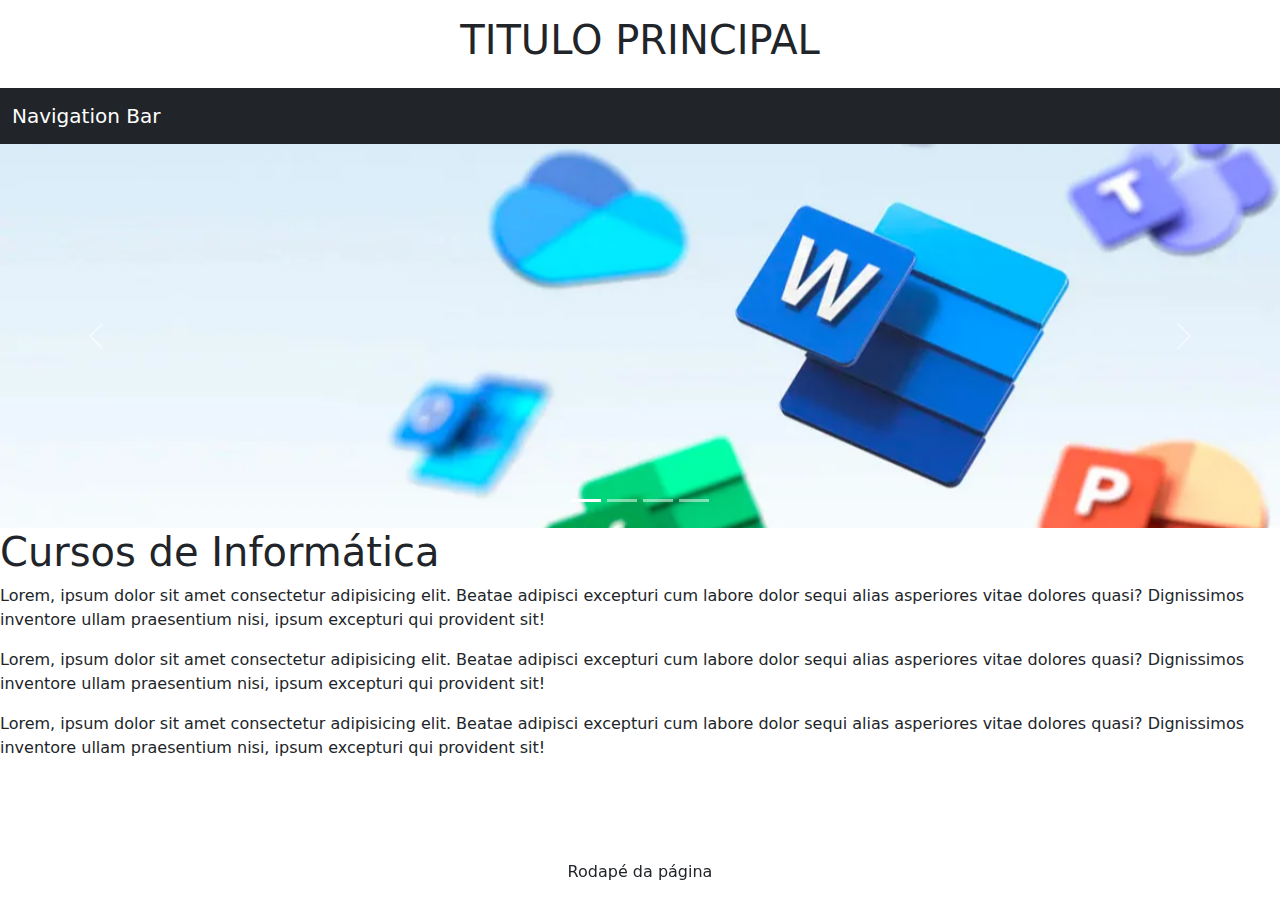
==== src/index.html @ efcd9225 ":bricks: feat: added basic files" ====
<!DOCTYPE html>
<html lang="pt-br">
<head>
    <meta charset="UTF-8">
    <meta name="viewport" content="width=device-width, initial-scale=1.0">
    <meta name="author" content="Wesley Xavier">
    <link rel="icon" type="image/x-icon" href="./img/favicon.ico">
    <title>Cursos de Informática</title>
    <link rel="stylesheet" href="style.css">
    <!-- Latest compiled and minified CSS -->
    <link href="https://cdn.jsdelivr.net/npm/bootstrap@5.3.3/dist/css/bootstrap.min.css" rel="stylesheet">
    
</head>
<body>
    <header class="container-fluid text-center p-3">
        <h1>TITULO PRINCIPAL</h1>
    </header>

    <nav class="navbar navbar-expand-sm bg-dark navbar-dark sticky-top">
        <div class="container-fluid">
          <a class="navbar-brand" href="#">Navigation Bar</a>
        </div>
    </nav>

    <main>

        <!-- Carousel -->
        <div id="demo" class="carousel slide" data-bs-ride="carousel">

            <!-- Indicators/dots -->
            <div class="carousel-indicators">
                <button type="button" data-bs-target="#demo" data-bs-slide-to="0" class="active"></button>
                <button type="button" data-bs-target="#demo" data-bs-slide-to="1"></button>
                <button type="button" data-bs-target="#demo" data-bs-slide-to="2"></button>
                <button type="button" data-bs-target="#demo" data-bs-slide-to="3"></button>
            </div>
        
            <!-- The slideshow/carousel -->
            <div class="carousel-inner">
                <div class="carousel-item active">
                    <img src="./img/office.pack.webp" alt="Pacote Office" class="d-block w-100">
                </div>
                <div class="carousel-item">
                    <img src="./img/adobe.pack.jpg" alt="Pacote Adobe" class="d-block w-100">
                </div>
                <div class="carousel-item">
                    <img src="./img/game.design.jpg" alt="Design de Games" class="d-block w-100">
                </div>
                <div class="carousel-item">
                    <img src="./img/3d.modeling.webp" alt="Modelagem 3D" class="d-block w-100">
                </div>
            </div>
        
            <!-- Left and right controls/icons -->
            <button class="carousel-control-prev" type="button" data-bs-target="#demo" data-bs-slide="prev">
                <span class="carousel-control-prev-icon"></span>
            </button>
            <button class="carousel-control-next" type="button" data-bs-target="#demo" data-bs-slide="next">
                <span class="carousel-control-next-icon"></span>
            </button>
        </div>

        <section clas="container-fluid">
            <h1>Cursos de Informática</h1>
            <p>Lorem, ipsum dolor sit amet consectetur adipisicing elit. Beatae adipisci excepturi cum labore dolor sequi alias asperiores vitae dolores quasi? Dignissimos inventore ullam praesentium nisi, ipsum excepturi qui provident sit!</p>
            <p>Lorem, ipsum dolor sit amet consectetur adipisicing elit. Beatae adipisci excepturi cum labore dolor sequi alias asperiores vitae dolores quasi? Dignissimos inventore ullam praesentium nisi, ipsum excepturi qui provident sit!</p>
            <p>Lorem, ipsum dolor sit amet consectetur adipisicing elit. Beatae adipisci excepturi cum labore dolor sequi alias asperiores vitae dolores quasi? Dignissimos inventore ullam praesentium nisi, ipsum excepturi qui provident sit!</p>
        </section>
    </main>
    
    <footer class="fixed-bottom text-center">
        <p>Rodapé da página</p>        
    </footer>
    
    <!-- Latest compiled JavaScript -->
    <script src="https://cdn.jsdelivr.net/npm/bootstrap@5.3.3/dist/js/bootstrap.bundle.min.js"></script>
</body>
</html>
---- src/style.css ----
/* Personalização do estilo do boostrap */
img{
    /* width: 200px; */
    height: 30vw;
    object-fit: cover;
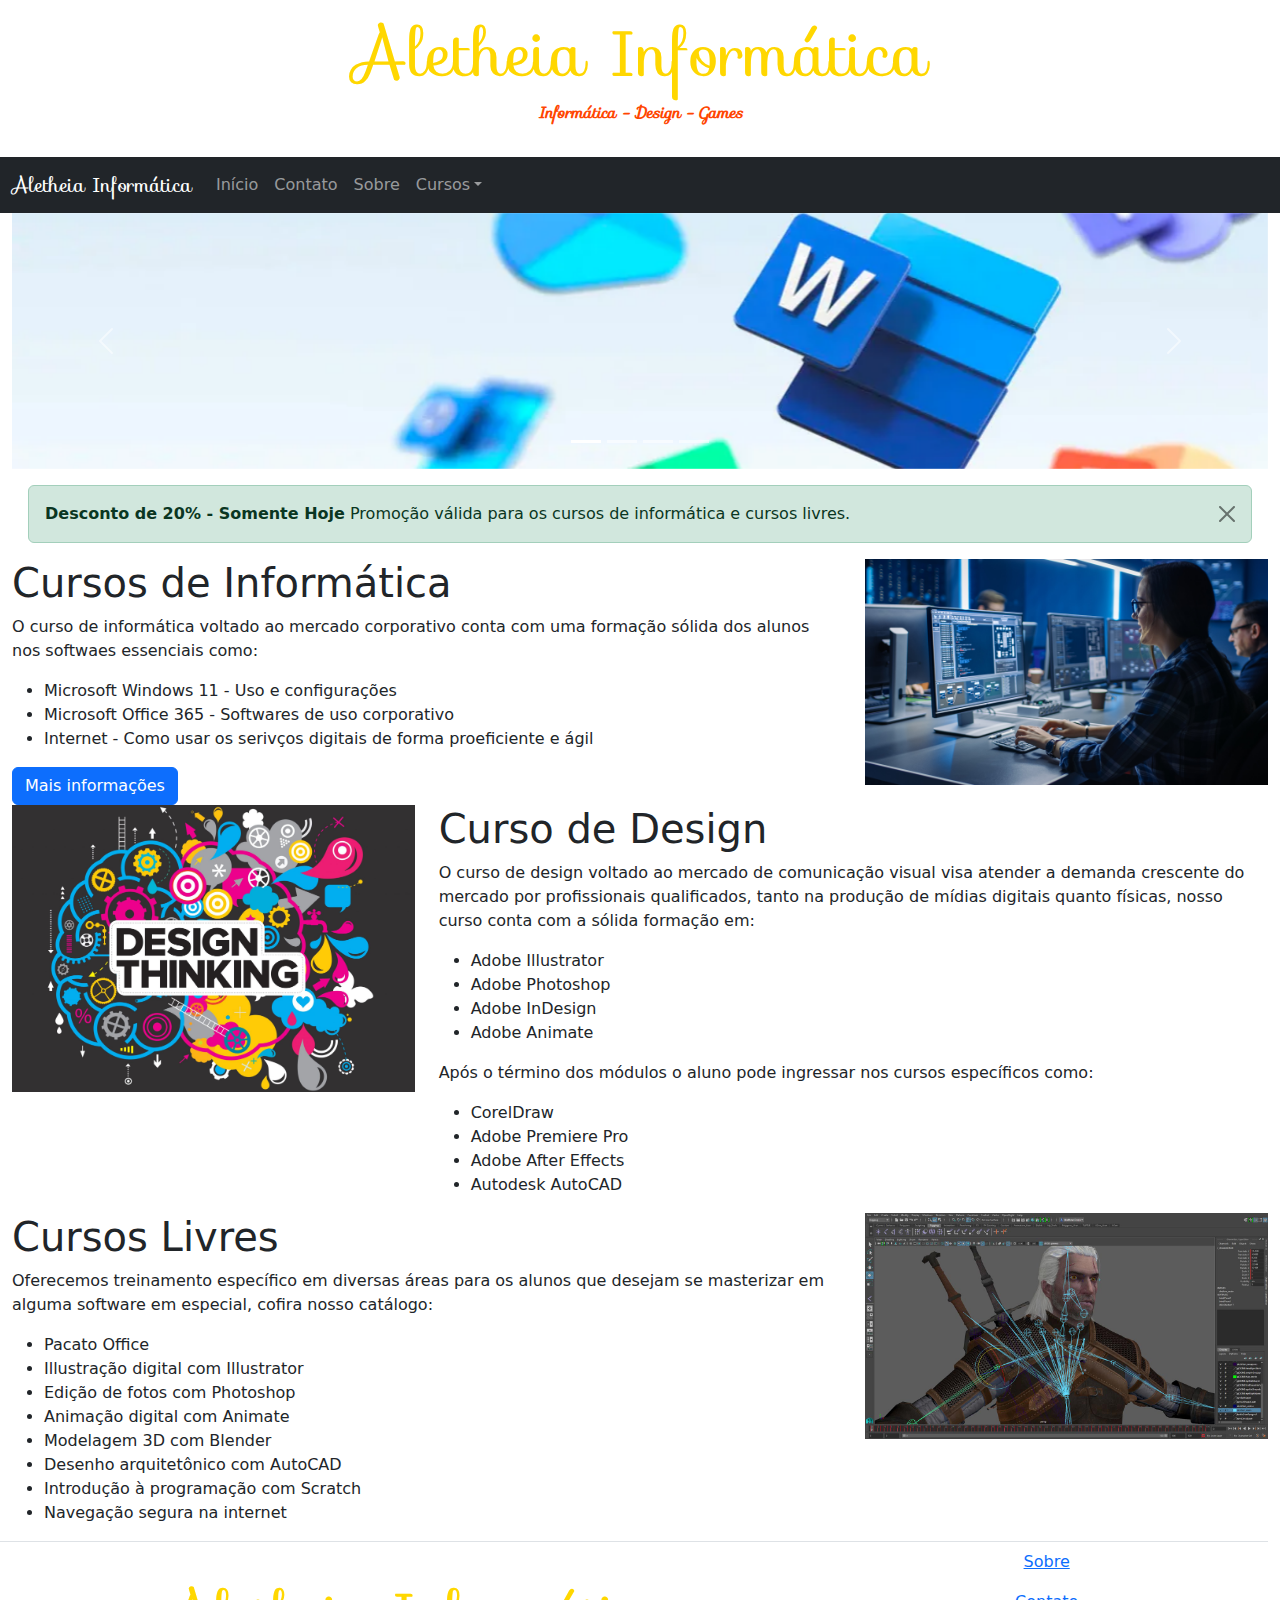
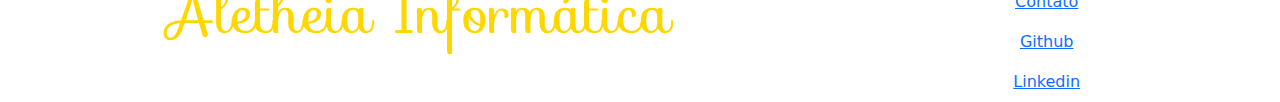
==== commit ae4d048a: ":lipstick: feat: I implemented the bootstrap feature." ====
--- a/src/index.html
+++ b/src/index.html
@@ -7,23 +7,51 @@
     <link rel="icon" type="image/x-icon" href="./img/favicon.ico">
     <title>Cursos de Informática</title>
     <link rel="stylesheet" href="style.css">
+    <link rel="stylesheet" href="https://fonts.googleapis.com/css?family=Sofia">
     <!-- Latest compiled and minified CSS -->
     <link href="https://cdn.jsdelivr.net/npm/bootstrap@5.3.3/dist/css/bootstrap.min.css" rel="stylesheet">
     
 </head>
 <body>
+    <!-- Header page -->
     <header class="container-fluid text-center p-3">
-        <h1>TITULO PRINCIPAL</h1>
+        <h1 class="logo display-3">Aletheia Informática</h1>
+        <p class="fw-bold sublogo">Informática - Design - Games</p>
     </header>
 
+    <!-- Navbar -->
     <nav class="navbar navbar-expand-sm bg-dark navbar-dark sticky-top">
         <div class="container-fluid">
-          <a class="navbar-brand" href="#">Navigation Bar</a>
+            <a class="navbar-brand logo" href="#">Aletheia Informática</a>
+            <button class="navbar-toggler" type="button" data-bs-toggle="collapse" data-bs-target="#collapsibleNavbar">
+                <span class="navbar-toggler-icon"></span>
+            </button>
+            <div class="collapse navbar-collapse" id="collapsibleNavbar">
+                <ul class="navbar-nav">
+                    <li class="nav-item">
+                        <a class="nav-link" href="./index.html">Início</a>
+                    </li>
+                    <li class="nav-item">
+                        <a class="nav-link" href="./contact.html">Contato</a>
+                    </li>
+                    <li class="nav-item">
+                        <a class="nav-link" href="./about.html">Sobre</a>
+                    </li>  
+                    <li class="nav-item dropdown">
+                        <a class="nav-link dropdown-toggle" href="#" role="button" data-bs-toggle="dropdown">Cursos</a>
+                        <ul class="dropdown-menu">
+                            <li><a class="dropdown-item" href="#infocourse">Pacote Office</a></li>
+                            <li><a class="dropdown-item" href="#designcourse">Pacote Adobe</a></li>
+                            <li><a class="dropdown-item" href="#freecourse">Cursos Livres</a></li>
+                        </ul>
+                    </li>
+                </ul>
+            </div>
         </div>
     </nav>
 
-    <main>
-
+    <!-- Contents -->
+    <main class="container-fluid">
         <!-- Carousel -->
         <div id="demo" class="carousel slide" data-bs-ride="carousel">
 
@@ -38,7 +66,7 @@
             <!-- The slideshow/carousel -->
             <div class="carousel-inner">
                 <div class="carousel-item active">
-                    <img src="./img/office.pack.webp" alt="Pacote Office" class="d-block w-100">
+                    <img src="./img/office.pack.webp" alt="Pacote Office" class="d-block w-100 img">
                 </div>
                 <div class="carousel-item">
                     <img src="./img/adobe.pack.jpg" alt="Pacote Adobe" class="d-block w-100">
@@ -60,16 +88,89 @@
             </button>
         </div>
 
+        <!--  Courses -->
         <section clas="container-fluid">
-            <h1>Cursos de Informática</h1>
-            <p>Lorem, ipsum dolor sit amet consectetur adipisicing elit. Beatae adipisci excepturi cum labore dolor sequi alias asperiores vitae dolores quasi? Dignissimos inventore ullam praesentium nisi, ipsum excepturi qui provident sit!</p>
-            <p>Lorem, ipsum dolor sit amet consectetur adipisicing elit. Beatae adipisci excepturi cum labore dolor sequi alias asperiores vitae dolores quasi? Dignissimos inventore ullam praesentium nisi, ipsum excepturi qui provident sit!</p>
-            <p>Lorem, ipsum dolor sit amet consectetur adipisicing elit. Beatae adipisci excepturi cum labore dolor sequi alias asperiores vitae dolores quasi? Dignissimos inventore ullam praesentium nisi, ipsum excepturi qui provident sit!</p>
+            <!-- Promotion banner -->
+            <div class="alert alert-success alert-dismissible m-3">
+                <button type="button" class="btn-close" data-bs-dismiss="alert"></button>
+                <strong>Desconto de 20% - Somente Hoje</strong> Promoção válida para os cursos de informática e cursos livres.
+            </div>
+            <section class="row">
+                <div class="col-sm-8">
+                    <h1 id="infocourse">Cursos de Informática</h1>
+                    <p>O curso de informática voltado ao mercado corporativo conta com uma formação sólida dos alunos nos softwaes essenciais como:</p>
+                    <ul>
+                        <li>Microsoft Windows 11 - Uso e configurações</li>
+                        <li>Microsoft Office 365 - Softwares de uso corporativo</li>
+                        <li>Internet - Como usar os serivços digitais de forma proeficiente e ágil</li>
+                    </ul>
+                    <button class="btn btn-primary" data-bs-toggle="collapse" data-bs-target="#moreinfo1">Mais informações</button>
+                    <div id="moreinfo1" class="collapse">
+                        <em>Esse curso tem como propósito geral formar o aluno nas habiliades corporativas do uso da informática, para cursos com foco home consulte os cursos livres.</em>
+                    </div>
+                </div>
+                <figure class="col-sm-4">
+                    <img src="./img/info.jpeg" class="img-fluid">
+                </figure>
+            </section>
+            <section class="row">
+                <figure class="col-sm-4">
+                    <img src="./img/design.thinking.jpg" class="img-fluid">
+                </figure>
+                <div class="col-sm-8">
+                    <h1 id="designcourse">Curso de Design</h1>
+                    <p>O curso de design voltado ao mercado de comunicação visual visa atender a demanda crescente do mercado por profissionais qualificados, tanto na produção de mídias digitais quanto físicas, nosso curso conta com a sólida formação em:</p>
+                    <ul>
+                        <li>Adobe Illustrator</li>
+                        <li>Adobe Photoshop</li>
+                        <li>Adobe InDesign</li>
+                        <li>Adobe Animate</li>
+                    </ul>
+                    <p>Após o término dos módulos o aluno pode ingressar nos cursos específicos como:</p>
+                    <ul>
+                        <li>CorelDraw</li>
+                        <li>Adobe Premiere Pro</li>
+                        <li>Adobe After Effects</li>
+                        <li>Autodesk AutoCAD</li>
+                    </ul>
+                </div>
+            </section>
+            <section class="row">
+                <div class="col-sm-8">
+                    <h1 id="freecourse">Cursos Livres</h1>
+                    <p>Oferecemos treinamento específico em diversas áreas para os alunos que desejam se masterizar em alguma software em especial, cofira nosso catálogo:</p>
+                    <ul>
+                        <li>Pacato Office</li>
+                        <li>Illustração digital com Illustrator</li>
+                        <li>Edição de fotos com Photoshop</li>
+                        <li>Animação digital com Animate</li>
+                        <li>Modelagem 3D com Blender</li>
+                        <li>Desenho arquitetônico com AutoCAD</li>
+                        <li>Introdução à programação com Scratch</li>
+                        <li>Navegação segura na internet</li>
+                    </ul>
+                </div>
+                <figure class="col-sm-4">
+                    <img src="img/game.design.jpg" class="img-fluid">
+                </figure>
+            </section>
+            
         </section>
     </main>
     
-    <footer class="fixed-bottom text-center">
-        <p>Rodapé da página</p>        
+    <!-- Footer of page -->
+    <footer class="container-fluid text-center row align-items-center border-top">
+        <div class="col-8">
+            <p class="display-4 logo">Aletheia Informática</p>
+        </div>
+        <div class="col-4">
+            <ul class="list-group">
+                <li class="list-group-item list-group-item-action border-0"><a href="./about.html">Sobre</a></li>
+                <li class="list-group-item list-group-item-action border-0"><a href="./contact.html">Contato</a></li>
+                <li class="list-group-item list-group-item-action border-0"><a href="https://github.com/xvierdev/ArtState2">Github</a></li>
+                <li class="list-group-item list-group-item-action border-0"><a href="https://www.linkedin.com/in/xvierbr/">Linkedin</a></li>
+            </ul>
+        </div>
     </footer>
     
     <!-- Latest compiled JavaScript -->
--- a/src/style.css
+++ b/src/style.css
@@ -1,5 +1,14 @@
 /* Personalização do estilo do boostrap */
 img{
-    /* width: 200px; */
-    height: 30vw;
+    height: 20vw;
     object-fit: cover;
+}
+.logo{
+    color:gold;
+    font-family: "Sofia", sans-serif;
+}
+.sublogo{
+    color:orangered;
+    font-family: "Sofia", sans-serif;
+    font-style: italic;
+}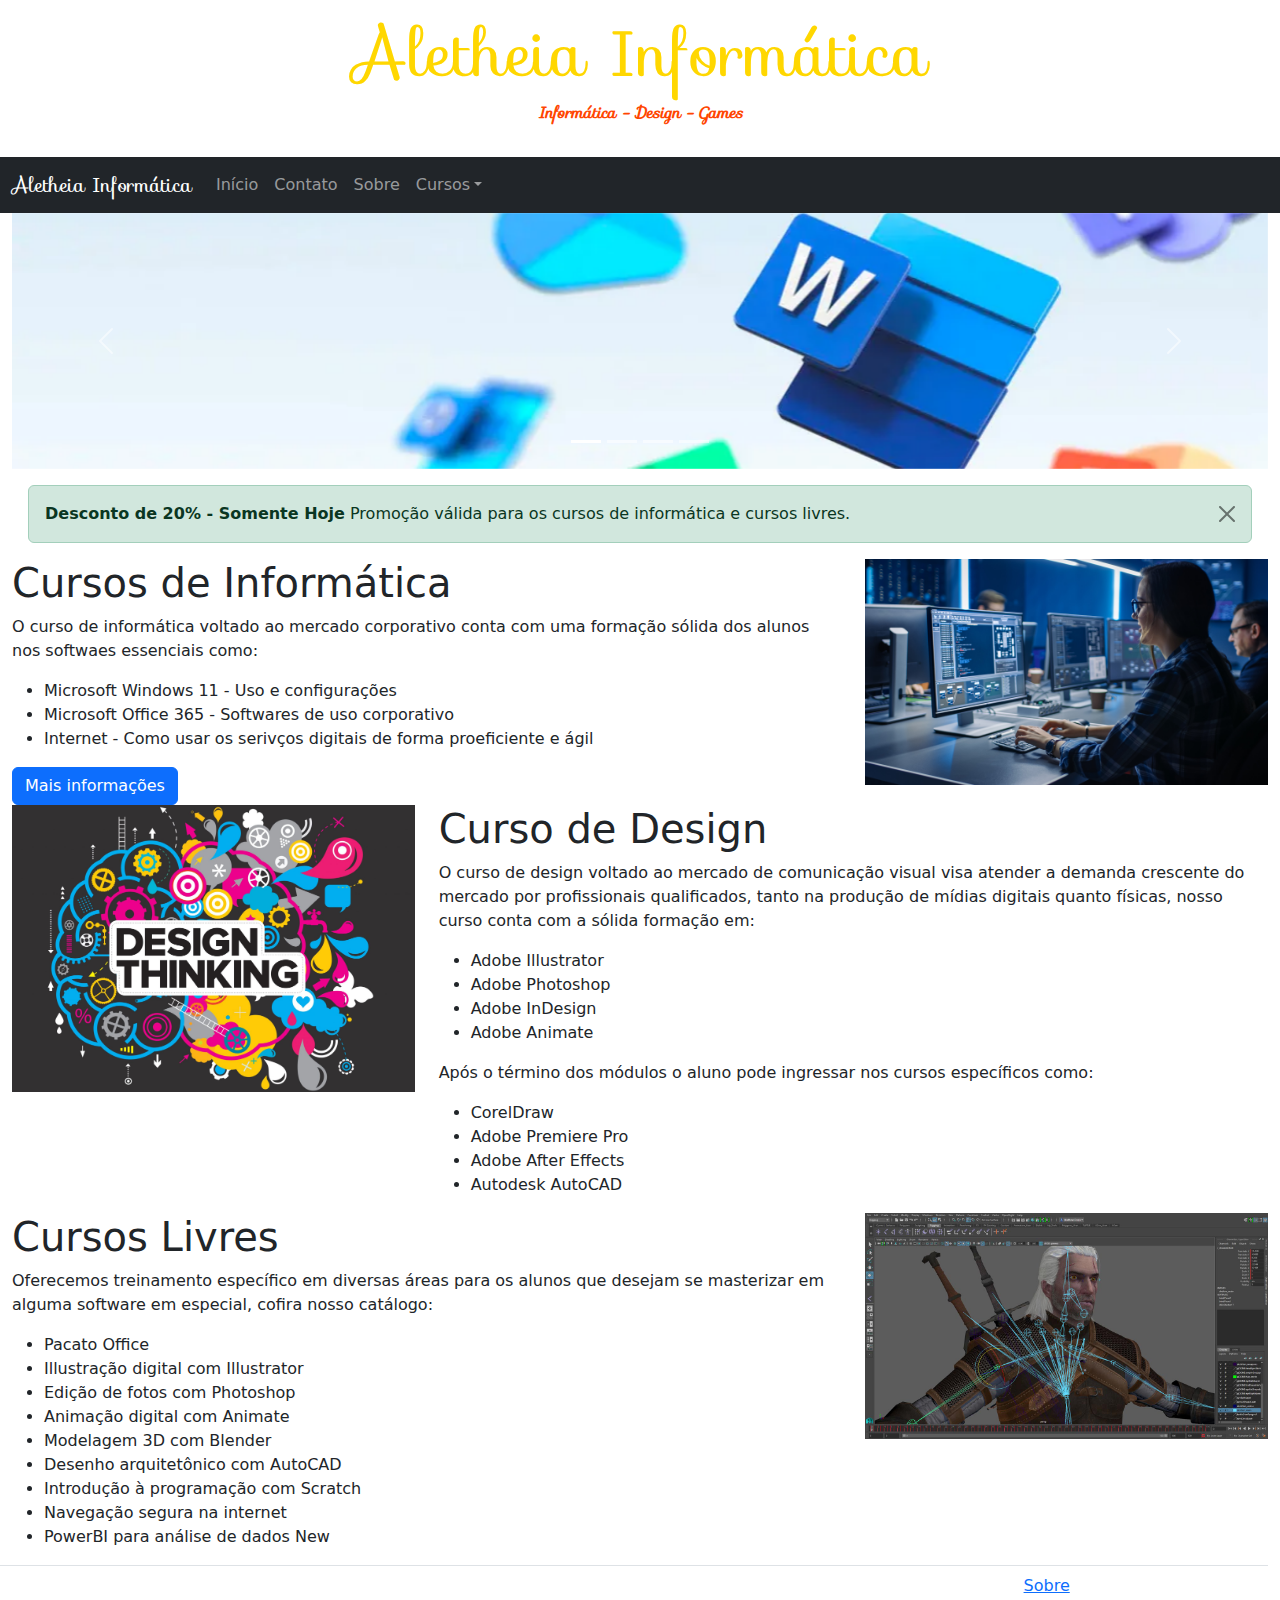
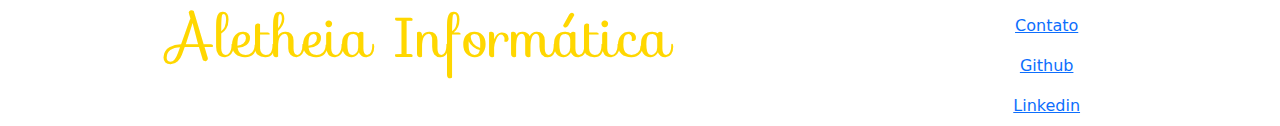
==== commit ab35a9ab: ":lipstick: feat: added card to about page." ====
--- a/src/index.html
+++ b/src/index.html
@@ -148,6 +148,7 @@
                         <li>Desenho arquitetônico com AutoCAD</li>
                         <li>Introdução à programação com Scratch</li>
                         <li>Navegação segura na internet</li>
+                        <li>PowerBI para análise de dados <span class="label label-default">New</span></li>
                     </ul>
                 </div>
                 <figure class="col-sm-4">
